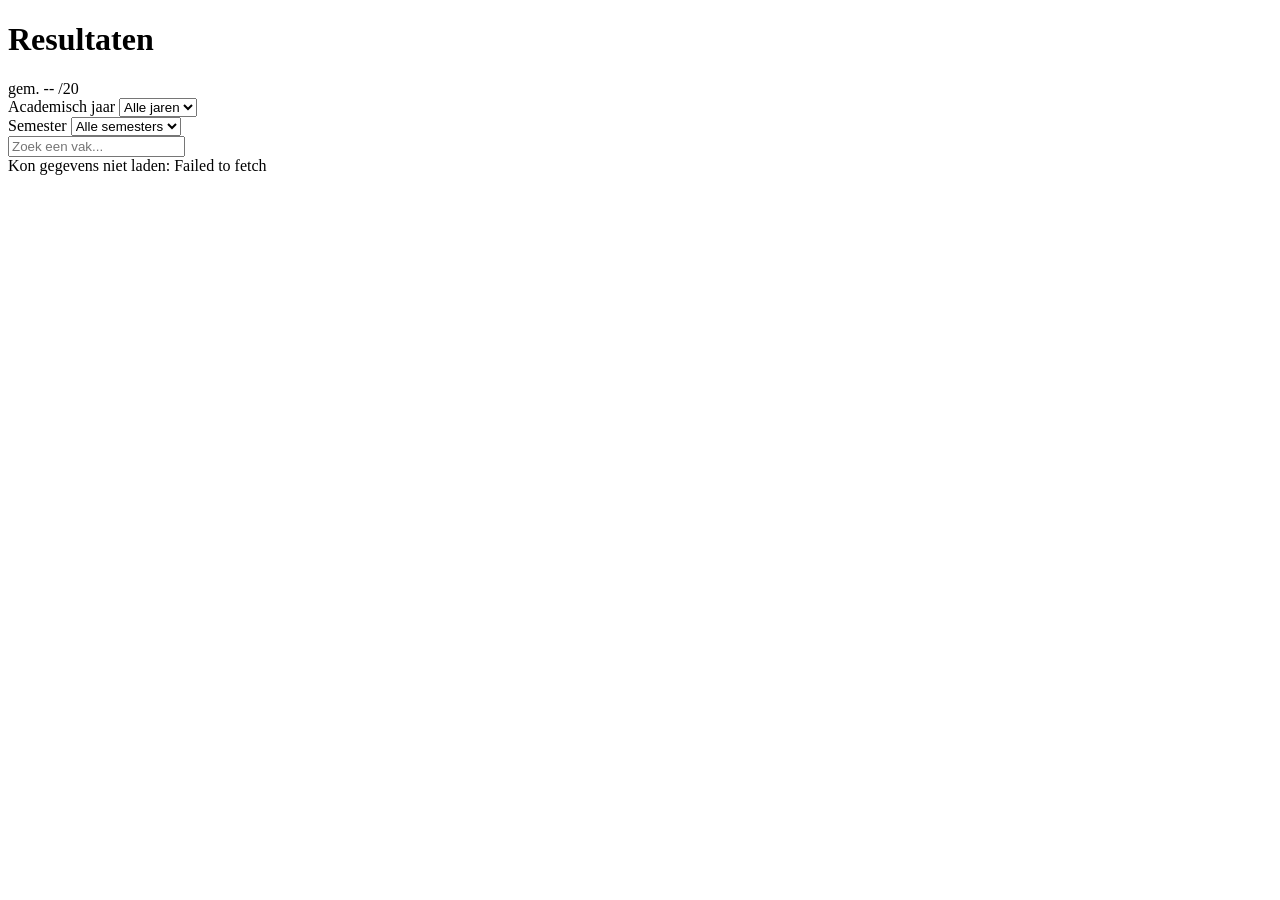
==== index.html @ 834b50a7 "Rename results.html to index.html" ====
<!DOCTYPE html>
<html lang="nl">
<head>
  <meta charset="UTF-8">
  <meta name="viewport" content="width=device-width, initial-scale=1.0">
  <title>Resultaten</title>
  <link rel="stylesheet" href="../style.css">
  <meta name="theme-color" content="#003399">
</head>
<body>
  <header class="top">
    <h1>Resultaten</h1>
    <span id="avg-score" class="header-badge">-- /20</span>
    <div class="stripe"></div>
  </header>
  <main>
    <div class="filter-row">
      <div class="filter-group">
        <label for="year-filter">Academisch jaar</label>
        <select id="year-filter" aria-label="Filter op academisch jaar">
          <option value="">Alle jaren</option>
        </select>
      </div>
      <div class="filter-group">
        <label for="semester-filter">Semester</label>
        <select id="semester-filter" aria-label="Filter op semester">
          <option value="">Alle semesters</option>
        </select>
      </div>
    </div>

    <input
      type="text"
      id="score-search"
      class="search-box"
      placeholder="Zoek een vak..."
      aria-label="Zoek vakken"
    >

    <div id="no-results" class="empty-msg" style="display:none;">
      Niets teruggevonden.
    </div>

    <div id="results-list">
      <div class="empty-msg">Laden...</div>
    </div>
  </main>

  <script src="../script.js"></script>
  <script>
    setupSearch('score-search', '.score-item', 'no-results');
    loadResultsList('https://drive.google.com/uc?export=download&id=1Z_XoqS-azqVL7QWRIhtzjZq4gIjC8r7L', 'results-list');
  </script>
</body>
</html>
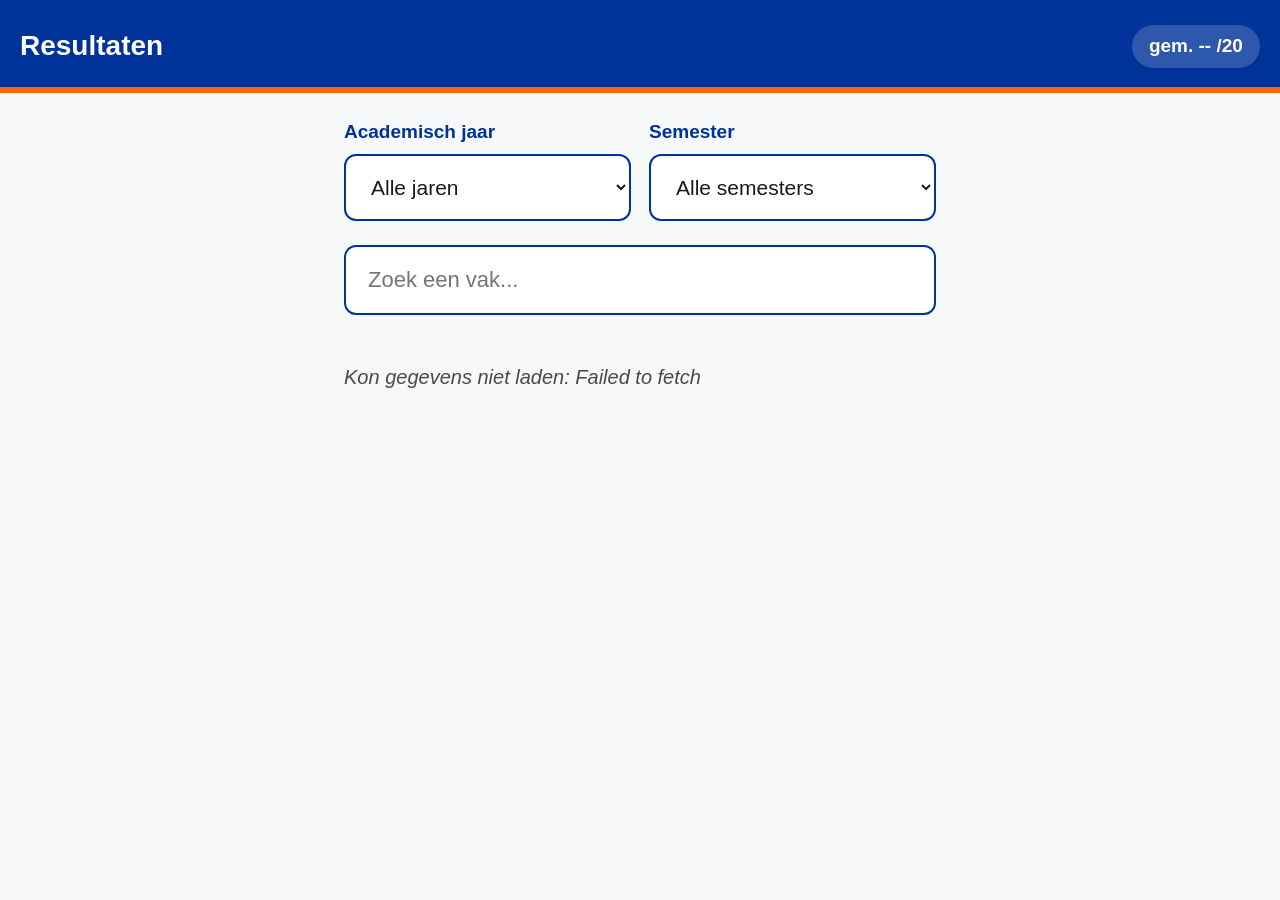
==== commit 7bf8b1d5: "Update index.html" ====
--- a/index.html
+++ b/index.html
@@ -4,7 +4,7 @@
   <meta charset="UTF-8">
   <meta name="viewport" content="width=device-width, initial-scale=1.0">
   <title>Resultaten</title>
-  <link rel="stylesheet" href="../style.css">
+  <link rel="stylesheet" href="./style.css">
   <meta name="theme-color" content="#003399">
 </head>
 <body>
--- a/style.css
+++ b/style.css
@@ -0,0 +1,621 @@
+:root {
+  --vub-blue: #003399;
+  --vub-blue-dark: #002266;
+  --vub-orange: #FF6600;
+  --bg: #F7F8FA;
+  --card-bg: #FFFFFF;
+  --text: #1A1A1A;
+  --text-soft: #4A4A4A;
+  --radius: 16px;
+  --base-size: 20px;
+}
+
+* { box-sizing: border-box; }
+
+html { -webkit-text-size-adjust: 100%; }
+
+body {
+  margin: 0;
+  font-family: "Segoe UI", Verdana, Arial, sans-serif;
+  background: var(--bg);
+  color: var(--text);
+  font-size: var(--base-size);
+  line-height: 1.6;
+  padding-bottom: 100px;
+}
+
+header.top {
+  background: var(--vub-blue);
+  color: white;
+  padding: 1.2em 1em;
+  display: flex;
+  align-items: center;
+  justify-content: space-between;
+  gap: 0.5em;
+}
+
+header.top h1 {
+  margin: 0;
+  font-size: 1.4em;
+  font-weight: 700;
+}
+
+.header-badge {
+  white-space: nowrap;
+  font-size: 0.95em;
+  font-weight: 700;
+  background: rgba(255, 255, 255, 0.18);
+  color: white;
+  padding: 0.35em 0.9em;
+  border-radius: 999px;
+}
+
+header.top .stripe {
+  height: 6px;
+  background: var(--vub-orange);
+  width: 100%;
+  position: absolute;
+  bottom: 0;
+  left: 0;
+}
+
+header.top { position: relative; }
+
+/* Next class/exam banner on homepage */
+.next-event-banner {
+  background: var(--card-bg);
+  border: 2px solid var(--vub-orange);
+  border-radius: 12px;
+  padding: 0.9em 1.1em;
+  margin-bottom: 1.2em;
+  font-size: 0.98em;
+}
+
+.next-event-label {
+  font-weight: 700;
+  color: var(--vub-orange);
+}
+
+.next-event-detail {
+  color: var(--text);
+}
+
+main {
+  max-width: 640px;
+  margin: 0 auto;
+  padding: 1.2em;
+}
+
+a.button-link, button.button-link {
+  display: flex;
+  align-items: center;
+  gap: 0.8em;
+  background: var(--card-bg);
+  color: var(--vub-blue);
+  border: 2px solid var(--vub-blue);
+  border-radius: var(--radius);
+  padding: 1.1em 1.2em;
+  margin-bottom: 1em;
+  font-size: 1.15em;
+  font-weight: 600;
+  text-decoration: none;
+  box-shadow: 0 2px 6px rgba(0,0,0,0.06);
+  cursor: pointer;
+  width: 100%;
+  text-align: left;
+  transition: background 0.15s ease, transform 0.1s ease;
+}
+
+a.button-link:active, button.button-link:active {
+  transform: scale(0.98);
+  background: #EEF2FB;
+}
+
+a.button-link .icon {
+  font-size: 1.6em;
+  flex-shrink: 0;
+}
+
+a.back-link {
+  display: inline-flex;
+  align-items: center;
+  gap: 0.4em;
+  color: var(--vub-blue);
+  font-weight: 700;
+  text-decoration: none;
+  margin-bottom: 1em;
+  font-size: 1.05em;
+}
+
+a.back-link:active { color: var(--vub-blue-dark); }
+
+h2 {
+  color: var(--vub-blue);
+  border-bottom: 3px solid var(--vub-orange);
+  padding-bottom: 0.3em;
+  font-size: 1.5em;
+}
+
+/* Accessibility bar: font-size controls */
+.access-bar {
+  position: fixed;
+  bottom: 0;
+  left: 0;
+  right: 0;
+  background: var(--vub-blue-dark);
+  color: white;
+  display: flex;
+  align-items: center;
+  justify-content: center;
+  gap: 0.6em;
+  padding: 0.8em;
+  z-index: 100;
+  box-shadow: 0 -2px 8px rgba(0,0,0,0.2);
+}
+
+.access-bar span {
+  font-weight: 600;
+  font-size: 0.95em;
+}
+
+.access-bar button {
+  background: var(--vub-orange);
+  color: white;
+  border: none;
+  border-radius: 10px;
+  width: 44px;
+  height: 44px;
+  font-size: 1.3em;
+  font-weight: 700;
+  cursor: pointer;
+}
+
+.access-bar button:active { background: #cc5200; }
+
+/* Schedule / list items */
+.entry-card {
+  background: var(--card-bg);
+  border-left: 6px solid var(--vub-orange);
+  border-radius: 10px;
+  padding: 1em 1.2em;
+  margin-bottom: 0.9em;
+  box-shadow: 0 2px 6px rgba(0,0,0,0.05);
+}
+
+.entry-card .title {
+  font-weight: 700;
+  color: var(--vub-blue);
+  font-size: 1.1em;
+  margin-bottom: 0.2em;
+}
+
+.entry-card .meta {
+  color: var(--text-soft);
+  font-size: 0.95em;
+}
+
+/* Search box */
+.search-box {
+  width: 100%;
+  padding: 0.9em 1em;
+  font-size: 1.1em;
+  border: 2px solid var(--vub-blue);
+  border-radius: 12px;
+  margin-bottom: 1.2em;
+}
+
+.filter-row {
+  display: grid;
+  grid-template-columns: repeat(2, minmax(0, 1fr));
+  gap: 0.9em;
+  margin-bottom: 1.2em;
+}
+
+.filter-group {
+  display: flex;
+  flex-direction: column;
+  gap: 0.35em;
+}
+
+.filter-group label {
+  font-weight: 700;
+  color: var(--vub-blue);
+  font-size: 0.95em;
+}
+
+.filter-group select {
+  padding: 0.9em 1em;
+  font-size: 1.05em;
+  border: 2px solid var(--vub-blue);
+  border-radius: 12px;
+  background: white;
+  color: var(--text);
+}
+
+.search-box:focus {
+  outline: 3px solid var(--vub-orange);
+}
+
+.day-heading {
+  color: var(--vub-orange);
+  font-size: 1.2em;
+  font-weight: 700;
+  margin: 1.4em 0 0.6em;
+}
+
+.empty-msg {
+  color: var(--text-soft);
+  font-style: italic;
+  padding: 1em 0;
+}
+
+.entry-card.has-breakdown {
+  cursor: pointer;
+}
+
+.entry-card.has-breakdown:active {
+  background: #F5F7FC;
+}
+
+.breakdown-hint {
+  margin-top: 0.6em;
+  font-size: 0.85em;
+  color: var(--vub-blue);
+  font-weight: 600;
+}
+
+.breakdown-table {
+  margin-top: 1rem;
+  border-top: 2px dashed #DDE3F0;
+  padding-top: 1rem;
+}
+
+.breakdown-row {
+  display: flex;
+  justify-content: space-between;
+  gap: 1rem;
+  margin-bottom: 0.2rem;
+}
+
+.breakdown-component {
+  font-weight: 600;
+  color: var(--text);
+}
+
+.breakdown-grade {
+  color: var(--text-soft);
+  white-space: nowrap;
+}
+
+.breakdown-table .grade-bar-track {
+  margin-bottom: 0.9rem;
+}
+
+/* Grade bar inside result cards */
+.grade-bar-track {
+  margin-top: 0.7em;
+  height: 14px;
+  background: #E5E8F0;
+  border-radius: 7px;
+  overflow: hidden;
+}
+
+.grade-bar-fill {
+  height: 100%;
+  border-radius: 7px;
+  transition: width 0.4s ease;
+}
+
+.grade-bar-fail   { background: #D32F2F; }
+.grade-bar-low    { background: #FF6600; }
+.grade-bar-mid    { background: #FFC107; }
+.grade-bar-good   { background: #8BC34A; }
+.grade-bar-great  { background: #2E7D32; }
+
+/* Past entries toggle (exams page) */
+.past-section {
+  margin-top: 1.5em;
+  border-top: 2px dashed #DDE3F0;
+  padding-top: 1.2em;
+}
+
+.past-toggle {
+  display: block;
+  width: 100%;
+  background: var(--card-bg);
+  color: var(--vub-blue);
+  border: 2px solid var(--vub-blue);
+  border-radius: 12px;
+  padding: 0.8em 1em;
+  font-size: 1em;
+  font-weight: 600;
+  cursor: pointer;
+}
+
+.past-toggle:active { background: #EEF2FB; }
+
+.past-entries {
+  margin-top: 1em;
+}
+
+/* Week navigation */
+.view-toggle {
+  display: flex;
+  gap: 0.5em;
+  margin-bottom: 1em;
+}
+
+.view-toggle button {
+  flex: 1;
+  border: 2px solid var(--vub-blue);
+  background: var(--card-bg);
+  color: var(--vub-blue);
+  border-radius: 12px;
+  padding: 0.85em 0.95em;
+  font-weight: 700;
+  cursor: pointer;
+}
+
+.view-toggle button.active {
+  background: var(--vub-blue);
+  color: white;
+}
+
+.week-nav {
+  display: flex;
+  align-items: center;
+  justify-content: space-between;
+  gap: 0.5em;
+  margin-bottom: 1.2em;
+  flex-wrap: wrap;
+}
+
+.week-nav button,
+.week-nav .today-button {
+  border-radius: 10px;
+  font-weight: 700;
+  cursor: pointer;
+  transition: background 0.15s ease;
+}
+
+.week-nav > button:not(.today-button) {
+  width: 48px;
+  height: 48px;
+  font-size: 1.3em;
+  padding: 0;
+  background: var(--vub-orange);
+  color: white;
+  border: none;
+}
+
+.week-nav .today-button {
+  min-width: 120px;
+  height: 48px;
+  padding: 0 1em;
+  background: var(--vub-orange);
+  color: white;
+  border: 1px solid rgba(255, 255, 255, 0.35);
+  box-shadow: 0 5px 14px rgba(0, 0, 0, 0.12);
+}
+
+.week-nav > button:not(.today-button):active {
+  background: #cc5200;
+}
+
+.week-nav #week-label {
+  flex: 2 1 220px;
+  text-align: center;
+  min-width: 180px;
+}
+
+@media (min-width: 900px) {
+  .week-nav {
+    flex-wrap: nowrap;
+  }
+}
+
+main.wide {
+  max-width: 1400px;
+  width: min(100%, 1400px);
+}
+
+@media (min-width: 1200px) {
+  .timetable-col {
+    min-width: 170px;
+  }
+}
+
+@media (min-width: 1600px) {
+  .timetable-col {
+    min-width: 200px;
+  }
+}
+
+#week-label {
+  font-weight: 700;
+  color: var(--vub-blue);
+  font-size: 1em;
+  text-align: center;
+  flex: 1;
+}
+
+.timetable-col-header .col-day {
+  display: block;
+  font-weight: 700;
+}
+
+.timetable-col-header .col-date {
+  display: block;
+  font-weight: 400;
+  font-size: 0.85em;
+  opacity: 0.85;
+}
+
+.timetable-col-today {
+  background: rgba(255, 102, 0, 0.06);
+}
+
+.timetable-col-today .timetable-col-header {
+  background: var(--vub-orange);
+}
+
+/* Timetable grid */
+.timetable {
+  display: flex;
+  width: 100%;
+  overflow-x: auto;
+  border: 2px solid transparent;
+  border-radius: 12px;
+  background: var(--card-bg);
+  min-width: 100%;
+}
+
+.timetable-col {
+  flex: 1 1 0;
+  min-width: 140px;
+  position: relative;
+  border-right: 1px solid transparent;
+}
+
+.timetable-col:last-child { border-right: none; }
+
+.timetable-col-header {
+  background: var(--vub-blue);
+  color: white;
+  text-align: center;
+  font-weight: 700;
+  padding: 0.6em 0.3em;
+  font-size: 0.95em;
+  position: sticky;
+  top: 0;
+  z-index: 1;
+}
+
+.timetable-col-body {
+  position: relative;
+  min-height: 840px;
+}
+
+.timetable-day-grid {
+  position: absolute;
+  inset: 0;
+  display: grid;
+  grid-template-rows: repeat(14, 1fr);
+  pointer-events: none;
+}
+
+.timetable-day-grid > div {
+  border-top: 1px solid rgba(0, 0, 0, 0.05);
+}
+
+.timetable-event {
+  position: absolute;
+  left: 0.75em;
+  right: 0.75em;
+  background: #EEF2FB;
+  border-left: 4px solid var(--vub-orange);
+  border-radius: 14px;
+  padding: 0.5em 0.65em;
+  font-size: 0.9em;
+  line-height: 1.35;
+  box-shadow: 0 2px 10px rgba(0, 0, 0, 0.08);
+  overflow: hidden;
+  box-sizing: border-box;
+  min-height: 58px;
+  display: flex;
+  flex-direction: column;
+  justify-content: flex-start;
+  gap: 0.2em;
+  cursor: pointer;
+}
+
+.timetable-event .event-course,
+.timetable-event .event-time,
+.timetable-event .event-type,
+.timetable-event .event-room {
+  overflow-wrap: anywhere;
+}
+
+.timetable-event .event-course {
+  font-weight: 700;
+  color: var(--vub-blue);
+  display: block;
+  margin-bottom: 0.15em;
+}
+
+.timetable-event .event-time {
+  font-weight: 600;
+  display: block;
+}
+
+.timetable-event .event-type,
+.timetable-event .event-room {
+  display: block;
+  color: var(--text-soft);
+}
+
+.event-details-overlay {
+  position: fixed;
+  inset: 0;
+  background: rgba(0, 0, 0, 0.55);
+  display: flex;
+  align-items: center;
+  justify-content: center;
+  padding: 1.5rem;
+  z-index: 9999;
+}
+
+.event-details-panel {
+  width: min(100%, 520px);
+  background: white;
+  border-radius: 22px;
+  padding: 1.5rem 1.25rem 1.25rem;
+  box-shadow: 0 18px 40px rgba(0, 0, 0, 0.2);
+  position: relative;
+}
+
+.event-details-close {
+  position: absolute;
+  top: 0.9rem;
+  right: 0.9rem;
+  width: 2.5rem;
+  height: 2.5rem;
+  border: none;
+  border-radius: 50%;
+  background: var(--vub-blue);
+  color: white;
+  font-size: 1.3rem;
+  font-weight: 700;
+  cursor: pointer;
+}
+
+.event-details-title {
+  font-size: 1.1rem;
+  font-weight: 700;
+  margin-bottom: 1rem;
+  color: var(--vub-blue);
+}
+
+.event-details-row {
+  display: flex;
+  justify-content: space-between;
+  gap: 1rem;
+  margin-bottom: 0.8rem;
+}
+
+.event-details-label {
+  font-weight: 700;
+  color: var(--text-soft);
+}
+
+.event-details-value {
+  color: var(--text);
+  text-align: right;
+  max-width: 65%;
+}
+
+.event-details-note {
+  margin-top: 1rem;
+  font-size: 0.92rem;
+  color: var(--text-soft);
+}
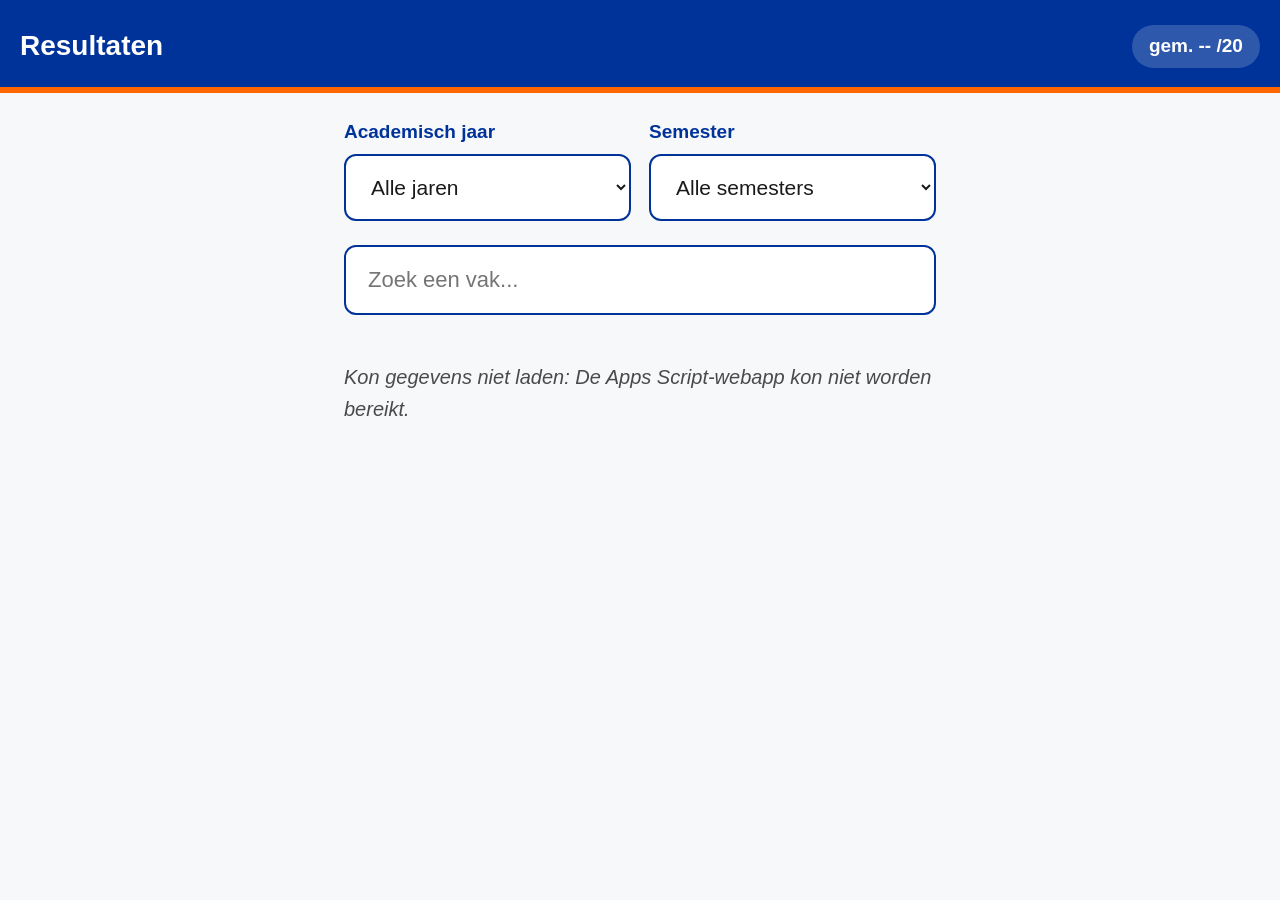
==== commit 9bd7d477: "Add files via upload" ====
--- a/index.html
+++ b/index.html
@@ -46,10 +46,10 @@
     </div>
   </main>
 
-  <script src="../script.js"></script>
+  <script src="./script.js"></script>
   <script>
     setupSearch('score-search', '.score-item', 'no-results');
-    loadResultsList('https://drive.google.com/uc?export=download&id=1Z_XoqS-azqVL7QWRIhtzjZq4gIjC8r7L', 'results-list');
+    loadResultsList('https://script.google.com/macros/s/AKfycbzOAMAxiPY77a-bMNeHUJradM50tXL3zV-P_gW6KXFerFC-h54ecxrlad95m0kdjChnFw/exec', 'results-list');
   </script>
 </body>
 </html>
